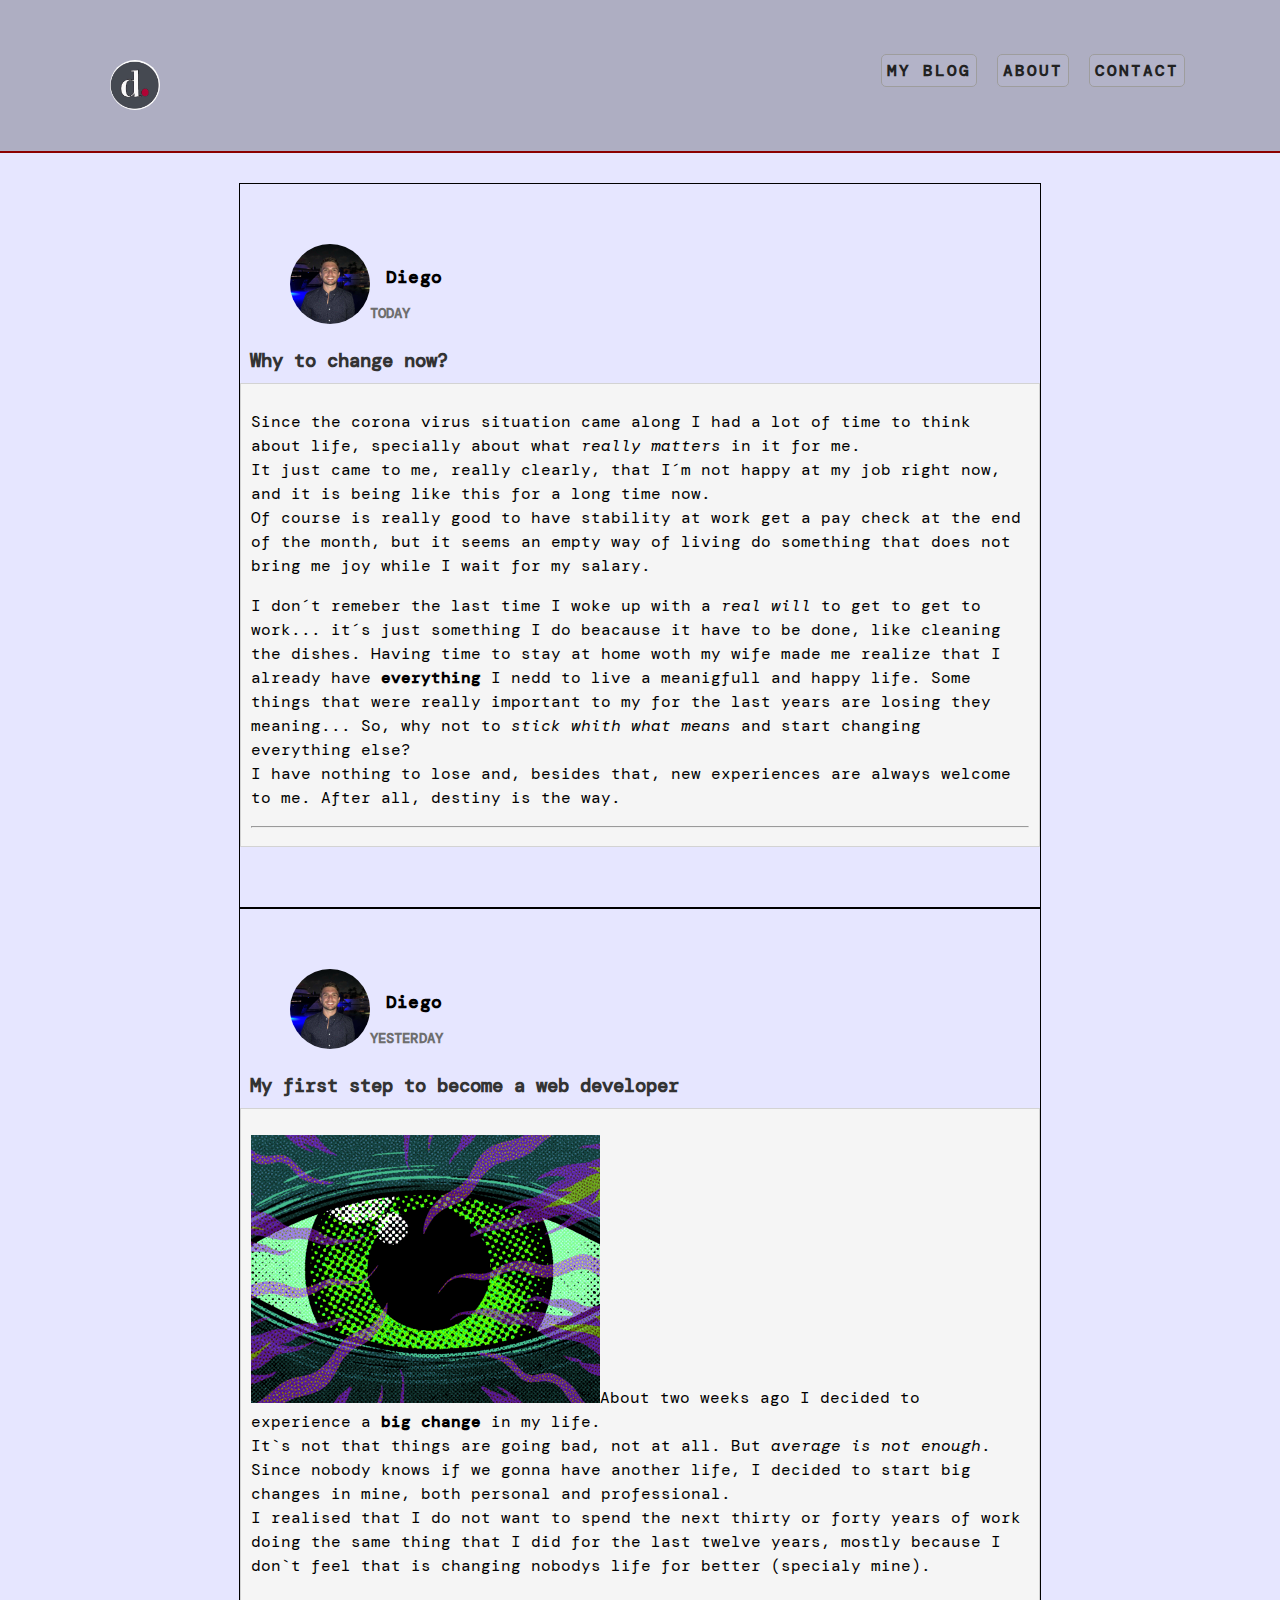
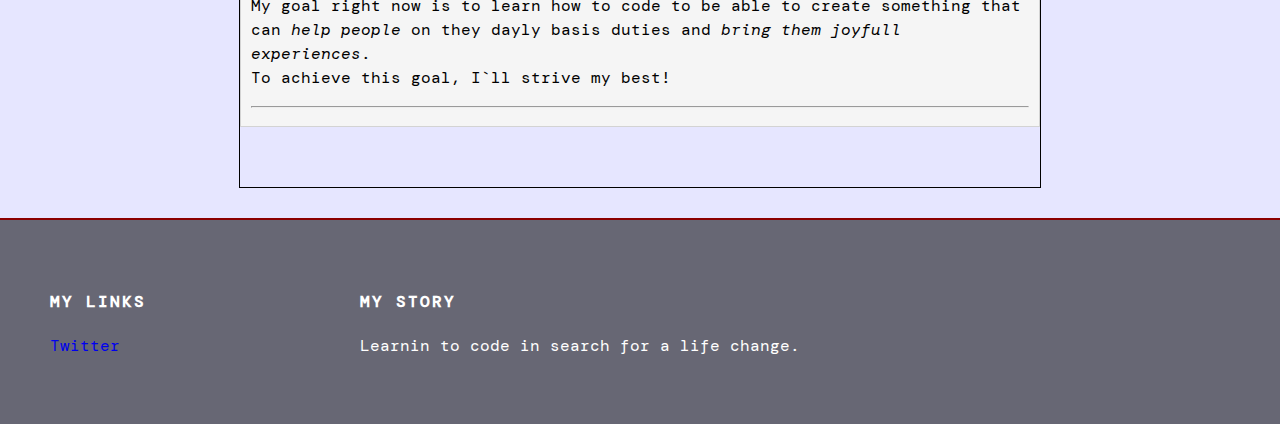
==== Blog_Diego/index.html @ 70505cb7 "Add files via upload" ====
</<!DOCTYPE html>
<html lang="en" dir="ltr">
  <head>
    <meta charset="utf-8">
    <title>Learning Code</title>
    <link rel="stylesheet" type="text/css" href="style.css">
  </head>

  <body>
    <div class="header">
      <section>
        <img src="Logo.jpeg" alt="Logo" class="logo">
        <ul>
          <li class="menu"><a href="index.html" target="_blank">My Blog</a></li>
          <li class="menu"><a href="about.html" target="_blank">About</a></li>
          <li class="menu"><a href="mailto:diego.colnago@outlook.com">Contact</a></li>
        </ul>
      </section>
    </div>
    <div class="content">
      <div class="post-container">
        <div class="post">
          <div class="post-author">
            <img id="me" src="me.jpg" height="120px" width="120px"><br>
            <span>Diego</span>
          </div>
          <p class="post-date">Today</p>
          <h3 class="post-title">Why to change now?</h3>
          <div class="post-content">
            <p>Since the corona virus situation came along I had a lot of time to think about life,
              specially about what <em>really matters</em> in it for me.<br>
              It just came to me, really clearly, that I´m not happy at my job right now,
              and it is being like this for a long time now.<br>
              Of course is really good to have stability at work get a pay check at the end of the month,
              but it seems an empty way of living do something that does not bring me joy while I wait for my salary.</p>
            <p>I don´t remeber the last time I woke up with a <em>real will</em> to get to get to work...
              it´s just something I do beacause it have to be done, like cleaning the dishes.
              Having time to stay at home woth my wife made me realize that I already have <strong>everything</strong> I nedd to live
              a meanigfull and happy life.
              Some things that were really important to my for the last years are losing they meaning...
              So, why not to <em>stick whith what means</em> and start changing everything else? <br>
              I have nothing to lose and, besides that, new experiences are always welcome to me.
              After all, destiny is the way.
            </p>
            <hr>
          </div>
        </div>
      </div>
      <div class="post-container">
        <div class="post">
          <div class="post-author">
            <img id="me" src="me.jpg" height="120px" width="120px"><br>
            <span>Diego</span>
          </div>
          <p class="post-date">Yesterday</p>
          <h3 class="post-title">My first step to become a web developer</h3>
          <div class="post-content">
            <p><img class="image" src="eye.png">About two weeks ago I decided to experience a <strong>big change</strong> in my life.<br>
              It`s not that things are going bad, not at all. But <em>average is not enough</em>.<br>
              Since nobody knows if we gonna have another life, I decided to start big changes in mine,
              both personal and professional.<br>
              I realised that I do not want to spend the next thirty or forty years of work
              doing the same thing that I did for the last twelve years,
              mostly because I don`t feel that is changing nobodys life for better (specialy mine).
            </p>
            <p>My goal  right now is to learn how to code to be able to create something that
              can <em>help people</em> on they dayly basis duties
              and <em>bring them joyfull experiences</em>.<br>
              To achieve this goal, I`ll strive my best!
            </p>
            <hr>
          </div>
        </div>
      </div>
    </div>
    <div class="footer">
      <div class="container">
        <div class="column">
          <h4>My links</h4>
          <p>
            <a href="https://twitter.com/ColnagoDiego">Twitter</a><br>
          </p>
        </div>
        <div class="column">
          <h4>My Story</h4>
          <p>Learnin to code in search for a life change.</p>
        </div>
      </div>
    </div>

  </body>
</html>
---- Blog_Diego/style.css ----
@import url('https://fonts.googleapis.com/css2?family=DM+Mono&display=swap');

body {
  margin: 0px;
  font-family: 'DM Mono', monospace;
  background-color: rgba(230, 230, 260, 1);
}

.header {
  background-color: rgba(164, 164, 184, 0.856);
  height: 12  0px;
  margin-bottom: 30px;
  padding: 30px;
  border-bottom:solid darkRed 2px;
}

.logo {
  height: 50px;
  width: 50px;
  border-radius: 55px;
  margin-left: 80px;
  float: left;
}

ul {
  text-align: right;
  margin: 40px 60px;
  margin-top: 30px;
}

.menu {
  display: inline-block;  
}

li > a {
  text-decoration: none;
  text-transform: uppercase;
  font-weight: bold;
  letter-spacing: 2px;
  padding: 5px;
  color: #222222;
  background-color: rgba(230, 230, 260, 0.1);
  border: solid 1px rgb(158, 157, 157);
  border-radius: 5px;
  margin: 5px;
}

li > a:hover {
  text-decoration: none;
  text-transform: uppercase;
  font-weight: bold;
  letter-spacing: 2px;
  padding: 7px;
  color: #222222;
  background-color: rgba(230, 230, 260, 0.8);
  border: solid 1px white;
  border-radius: 5px;
  margin: 5px;  
}

#me {
  border-radius: 60px;
  margin-left: 50px;
  float: left;
}
  
#me2 {
  border-radius: 30px;
}

.span {
  text-transform: capitalize;
  counter-reset: black;
  font-size: 14px;
  text-align: center;
}

.post-title {
  
  padding: 10px;
  margin: auto;
}

.post-content {
  background-color: whitesmoke;
  border: solid lightGray 1px;
  padding: 10px;
  margin: auto;
}

.post, .about {
  max-width: 800px;
  margin: 0 auto;
  padding: 60px 0;
  border: solid 1px;
}

.about-content {
  background-color: rgba(200, 200, 220, 0.3);
  border: solid lightGray 1px;
  padding: 10px;
  margin: auto;
}

.post-author img {
  height: 80px;
  width: 80px;
  vertical-align: middle;
}

.post-author span {
  margin-left: 16px;
  font-size: 18px;
  letter-spacing: 0.2;
  font-weight: bold;
}

.post-date {
  color: #6e6e6e;
  font-size: 14px;
  font-weight: bold;
  text-transform: uppercase;
  letter-spacing: 0.1;
}

.about {
  text-align: center;
}

h1, h2, h3, h4 {
  color: #333;
}

p {
  line-height: 1.5;
}

.footer {
  background-color: rgba(81, 81, 92, 0.856); 
  margin-top: 30px;
  padding: 50px;
  border-top:solid darkRed 2px;
}

.column {
  display: inline-block;
  min-width: 300px;
  vertical-align: top;
}

.column p {
  color: white;
}

.column a {
  text-decoration: none;
}

h4 {
  color: white;
  text-transform: uppercase;
  letter-spacing: 2px;
}
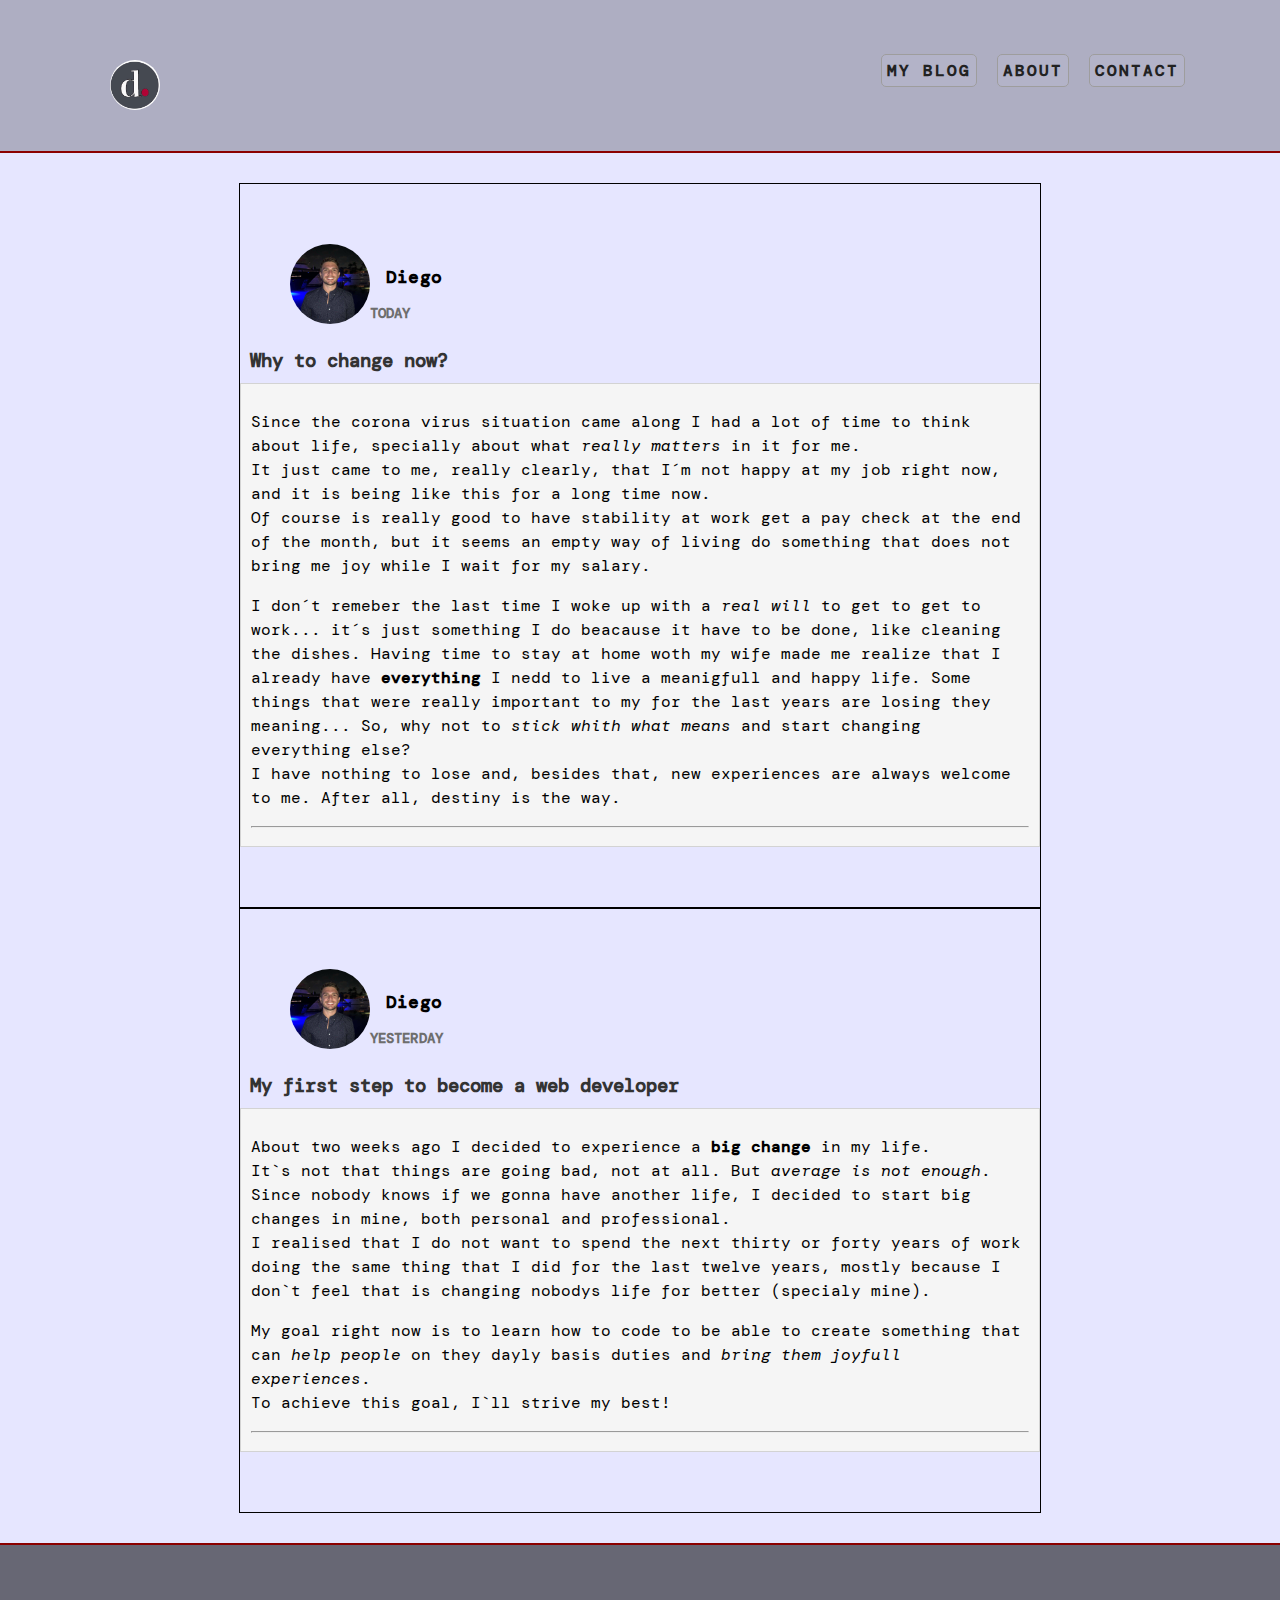
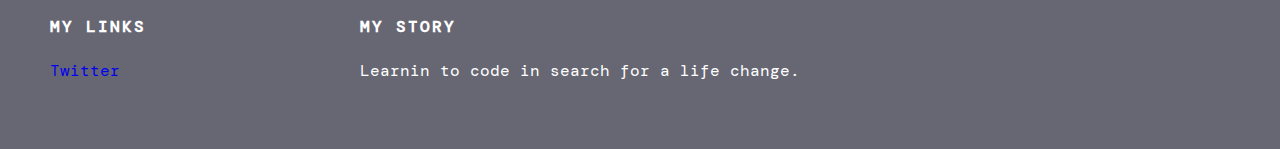
==== commit f47629cb: "Update index.html" ====
--- a/Blog_Diego/index.html
+++ b/Blog_Diego/index.html
@@ -55,7 +55,7 @@
           <p class="post-date">Yesterday</p>
           <h3 class="post-title">My first step to become a web developer</h3>
           <div class="post-content">
-            <p><img class="image" src="eye.png">About two weeks ago I decided to experience a <strong>big change</strong> in my life.<br>
+            <p>About two weeks ago I decided to experience a <strong>big change</strong> in my life.<br>
               It`s not that things are going bad, not at all. But <em>average is not enough</em>.<br>
               Since nobody knows if we gonna have another life, I decided to start big changes in mine,
               both personal and professional.<br>
